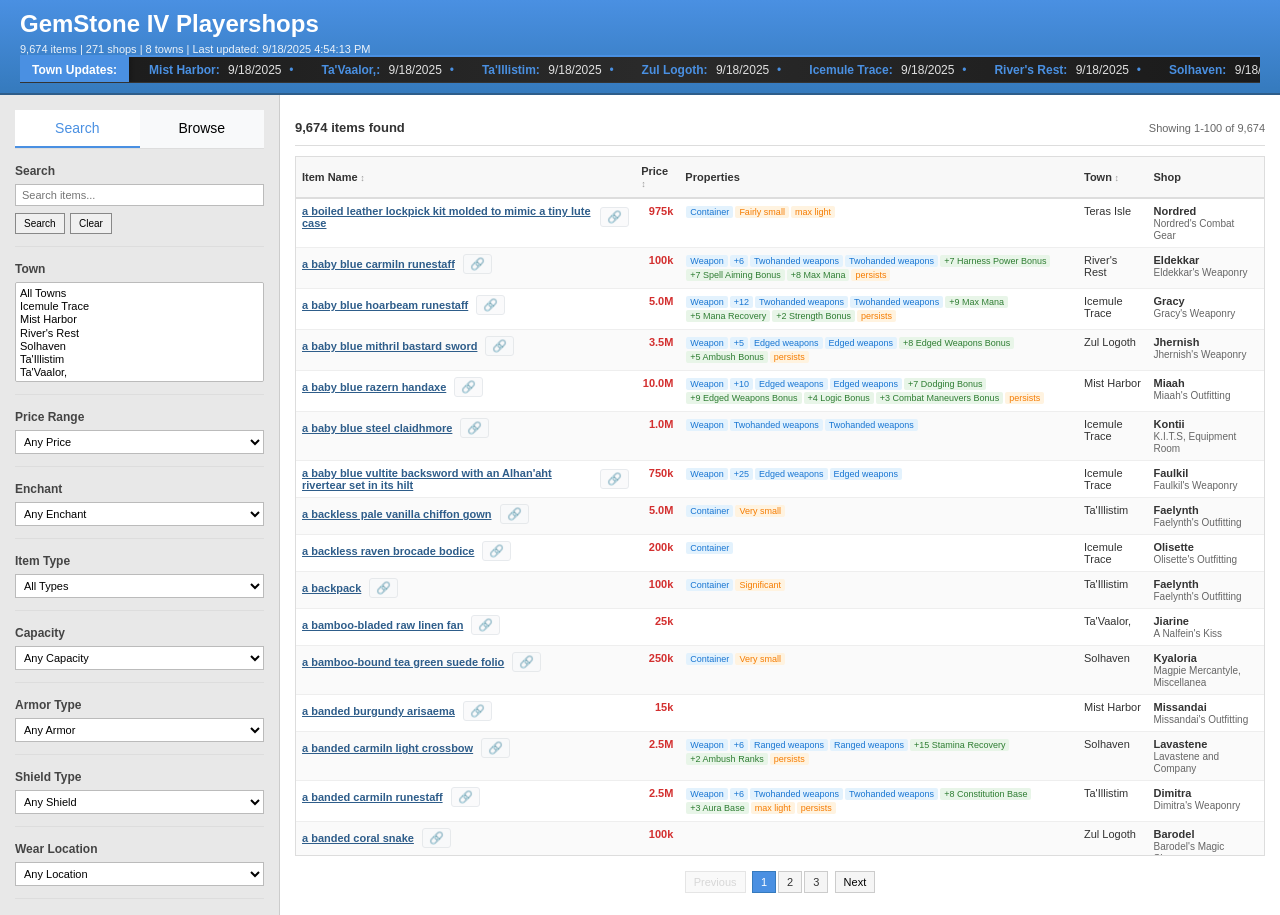
==== index.html @ 1e7438d0 "Improve gemstone filter labels and clean up special properties - Update "Number of Properties" to "G" ====
<!DOCTYPE html>
<html lang="en">
<head>
    <meta charset="UTF-8">
    <meta name="viewport" content="width=device-width, initial-scale=1.0">
    <title>GemStone IV Playershops</title>
    <link rel="stylesheet" href="style.css">
</head>
<body>
    <div id="wrapper">
        <!-- Header -->
        <header>
            <h1>GemStone IV Playershops</h1>
            <div class="stats" id="stats">
                <span id="item-count">Loading...</span> items |
                <span id="shop-count">0</span> shops |
                <span id="town-count">0</span> towns |
                Last updated: <span id="last-updated">Never</span>
            </div>
        </header>

        <!-- Main Container -->
        <div id="main-container">
            <!-- Left Sidebar - Filters -->
            <aside id="sidebar">
                <!-- Mode Tabs -->
                <div class="mode-tabs">
                    <button id="search-tab" class="mode-tab active">Search</button>
                    <button id="browse-tab" class="mode-tab">Browse</button>
                </div>

                <!-- Search Mode -->
                <div id="search-mode" class="mode-content">
                    <div class="filter-section">
                        <h3>Search</h3>
                        <input type="text" id="search-input" placeholder="Search items..." />
                        <button id="search-btn">Search</button>
                        <button id="clear-btn">Clear</button>
                    </div>

                <div class="filter-section">
                    <h3>Town</h3>
                    <select id="town-filter" multiple size="10">
                        <option value="">All Towns</option>
                    </select>
                </div>

                <div class="filter-section">
                    <h3>Price Range</h3>
                    <select id="price-filter">
                        <option value="">Any Price</option>
                        <option value="0-1000">Under 1k</option>
                        <option value="1000-10000">1k - 10k</option>
                        <option value="10000-100000">10k - 100k</option>
                        <option value="100000-500000">100k - 500k</option>
                        <option value="500000-1000000">500k - 1M</option>
                        <option value="1000000-5000000">1M - 5M</option>
                        <option value="5000000-10000000">5M - 10M</option>
                        <option value="10000000-50000000">10M - 50M</option>
                        <option value="50000000-999999999">Over 50M</option>
                    </select>
                </div>

                <div class="filter-section">
                    <h3>Enchant</h3>
                    <select id="enchant-filter">
                        <option value="">Any Enchant</option>
                        <option value="15">+15 or higher</option>
                        <option value="20">+20 or higher</option>
                        <option value="25">+25 or higher</option>
                        <option value="30">+30 or higher</option>
                        <option value="35">+35 or higher</option>
                        <option value="40">+40 or higher</option>
                        <option value="45">+45 or higher</option>
                        <option value="50">+50 or higher</option>
                    </select>
                </div>

                <div class="filter-section">
                    <h3>Item Type</h3>
                    <select id="item-type-filter">
                        <option value="">All Types</option>
                        <option value="weapon">Weapons</option>
                        <option value="armor">Armor</option>
                        <option value="shield">Shields</option>
                        <option value="container">Containers</option>
                        <option value="jewelry">Jewelry</option>
                        <option value="gemstone">Gemstones</option>
                        <option value="miscellaneous">Miscellaneous</option>
                    </select>
                </div>

                <div class="filter-section">
                    <h3>Capacity</h3>
                    <select id="capacity-filter">
                        <option value="">Any Capacity</option>
                        <option value="very small">Very Small</option>
                        <option value="small">Small</option>
                        <option value="fairly small">Fairly Small</option>
                        <option value="slightly small">Slightly Small</option>
                        <option value="somewhat small">Somewhat Small</option>
                        <option value="medium">Medium</option>
                        <option value="slightly large">Slightly Large</option>
                        <option value="fairly large">Fairly Large</option>
                        <option value="large">Large</option>
                        <option value="significant">Significant</option>
                        <option value="particularly large">Particularly Large</option>
                        <option value="very large">Very Large</option>
                        <option value="huge">Huge</option>
                        <option value="gigantic">Gigantic</option>
                    </select>
                </div>

                <div class="filter-section">
                    <h3>Armor Type</h3>
                    <select id="armor-type-filter">
                        <option value="">Any Armor</option>
                        <option value="cloth">Cloth</option>
                        <option value="leather">Leather</option>
                        <option value="scale">Scale</option>
                        <option value="chain">Chain</option>
                        <option value="plate">Plate</option>
                    </select>
                </div>

                <div class="filter-section">
                    <h3>Shield Type</h3>
                    <select id="shield-type-filter">
                        <option value="">Any Shield</option>
                        <option value="small">Small Shield</option>
                        <option value="medium">Medium Shield</option>
                        <option value="large">Large Shield</option>
                        <option value="tower">Tower Shield</option>
                    </select>
                </div>

                <div class="filter-section">
                    <h3>Wear Location</h3>
                    <select id="wear-location-filter">
                        <option value="">Any Location</option>
                        <option value="general">General (Pin-worn)</option>
                        <option value="back">Back</option>
                        <option value="waist">Waist (Belt)</option>
                        <option value="head">Head</option>
                        <option value="shoulder">Shoulder (Shield)</option>
                        <option value="shoulders">Shoulders (Cloak)</option>
                        <option value="legs">Legs</option>
                        <option value="torso">Torso (Armor)</option>
                        <option value="wrist">Wrist</option>
                        <option value="finger">Finger</option>
                        <option value="feet">Feet</option>
                        <option value="neck">Neck</option>
                        <option value="belt">Belt (Pouch)</option>
                        <option value="arms">Arms</option>
                        <option value="earlobe">Earlobe</option>
                        <option value="earlobes">Earlobes</option>
                        <option value="ankle">Ankle</option>
                        <option value="front">Front (Apron)</option>
                        <option value="hands">Hands</option>
                        <option value="hair">Hair</option>
                        <option value="undershirt">Undershirt</option>
                        <option value="leggings">Leggings</option>
                    </select>
                </div>

                <div class="filter-section">
                    <h3>Skill Required</h3>
                    <select id="skill-filter">
                        <option value="">Any Skill</option>
                        <option value="edged weapons">Edged Weapons</option>
                        <option value="blunt weapons">Blunt Weapons</option>
                        <option value="two handed weapons">Two Handed Weapons</option>
                        <option value="twohanded weapons">Twohanded Weapons</option>
                        <option value="polearms">Polearms</option>
                        <option value="ranged weapons">Ranged Weapons</option>
                        <option value="thrown weapons">Thrown Weapons</option>
                        <option value="brawling">Brawling</option>
                        <option value="shield use">Shield Use</option>
                        <option value="armor use">Armor Use</option>
                    </select>
                </div>

                <div class="filter-section">
                    <h3>Special Properties</h3>
                    <label><input type="checkbox" id="enhancive-filter"> Enhancive</label><br>
                    <label><input type="checkbox" id="persists-filter"> Persists</label><br>
                    <label><input type="checkbox" id="crumbly-filter"> Crumbly</label><br>
                    <label><input type="checkbox" id="flares-filter"> Has Flares</label>
                </div>

                <div class="filter-section">
                    <h3>Gemstone Rarity</h3>
                    <select id="gemstone-rarity-filter">
                        <option value="">Any Rarity</option>
                        <option value="common">Common</option>
                        <option value="rare">Rare</option>
                        <option value="regional">Regional</option>
                        <option value="legendary">Legendary</option>
                    </select>
                </div>

                <div class="filter-section">
                    <h3>Gemstone Property Count</h3>
                    <select id="gemstone-properties-filter">
                        <option value="">Any Amount</option>
                        <option value="1">1 Property</option>
                        <option value="2">2 Properties</option>
                        <option value="3">3 Properties</option>
                    </select>
                </div>

                <div class="filter-section">
                    <h3>Sort By</h3>
                    <select id="sort-filter">
                        <option value="name">Name</option>
                        <option value="price-asc">Price (Low to High)</option>
                        <option value="price-desc">Price (High to Low)</option>
                        <option value="enchant-desc">Enchant (High to Low)</option>
                        <option value="town">Town</option>
                        <option value="type">Item Type</option>
                        <option value="capacity">Capacity</option>
                    </select>
                </div>

                <div class="filter-section">
                    <button id="apply-filters">Apply Filters</button>
                    <button id="reset-filters">Reset All</button>
                </div>
                </div>

                <!-- Browse Mode -->
                <div id="browse-mode" class="mode-content" style="display: none;">
                    <div class="filter-section">
                        <h3>Select Town</h3>
                        <select id="browse-town-select" size="10">
                            <option value="">Loading towns...</option>
                        </select>
                    </div>

                    <div class="filter-section" id="shop-list-section" style="display: none;">
                        <h3>Shops in <span id="selected-town-name"></span></h3>
                        <div id="shop-list">
                            <!-- Shops will be populated here -->
                        </div>
                    </div>

                    <div class="filter-section" id="room-list-section" style="display: none;">
                        <h3>Rooms in <span id="selected-shop-name"></span></h3>
                        <div id="room-list">
                            <!-- Rooms will be populated here -->
                        </div>
                        <button id="back-to-shops" class="nav-button">← Back to Shops</button>
                    </div>
                </div>
            </aside>

            <!-- Main Content Area -->
            <main id="content">
                <div id="results-header">
                    <span id="results-count">0 items found</span>
                    <span id="page-info"></span>
                </div>

                <!-- Results Table -->
                <div id="results-container">
                    <table id="results-table">
                        <thead>
                            <tr>
                                <th class="sortable" data-sort="name">Item Name</th>
                                <th class="sortable" data-sort="price">Price</th>
                                <th>Properties</th>
                                <th class="sortable" data-sort="town">Town</th>
                                <th>Shop</th>
                            </tr>
                        </thead>
                        <tbody id="results-body">
                            <!-- Results will be inserted here -->
                        </tbody>
                    </table>
                </div>

                <!-- Pagination -->
                <div id="pagination">
                    <button id="prev-page" disabled>Previous</button>
                    <span id="page-numbers"></span>
                    <button id="next-page">Next</button>
                </div>
            </main>
        </div>

        <!-- Item Detail Modal -->
        <div id="item-modal" class="modal">
            <div class="modal-content">
                <span class="close">&times;</span>
                <h2 id="modal-item-name">Item Name</h2>
                <div id="modal-content-body">
                    <!-- Item details will be inserted here -->
                </div>
            </div>
        </div>

        <!-- Loading Overlay -->
        <div id="loading-overlay">
            <div class="spinner"></div>
            <p>Loading shop data...</p>
        </div>
    </div>

    <script src="data-loader.js"></script>
    <script src="search.js"></script>
    <script src="browse.js"></script>
</body>
</html>
---- style.css ----
/* Reset and Base Styles */
* {
    margin: 0;
    padding: 0;
    box-sizing: border-box;
}

body {
    font-family: Arial, sans-serif;
    font-size: 12px;
    background: #f5f5f5;
    color: #333;
}

#wrapper {
    width: 100%;
    min-height: 100vh;
}

/* Header */
header {
    background: linear-gradient(to bottom, #4a90e2, #357abd);
    color: white;
    padding: 10px 20px;
    border-bottom: 2px solid #2e5d8a;
}

header h1 {
    font-size: 24px;
    margin-bottom: 5px;
}

.stats {
    font-size: 11px;
    opacity: 0.9;
}

/* Main Container */
#main-container {
    display: flex;
    min-height: calc(100vh - 80px);
}

/* Sidebar */
#sidebar {
    width: 280px;
    background: #e8e8e8;
    border-right: 1px solid #ccc;
    padding: 15px;
    overflow-y: auto;
    max-height: calc(100vh - 80px);
}

.filter-section {
    margin-bottom: 15px;
    border-bottom: 1px solid #ddd;
    padding-bottom: 12px;
}

.filter-section:last-child {
    border-bottom: none;
}

.filter-section h3 {
    font-size: 12px;
    font-weight: bold;
    margin-bottom: 6px;
    color: #444;
}

.filter-section input[type="text"] {
    width: 100%;
    padding: 4px 6px;
    border: 1px solid #bbb;
    font-size: 11px;
    margin-bottom: 5px;
}

.filter-section select {
    width: 100%;
    padding: 4px;
    border: 1px solid #bbb;
    font-size: 11px;
    background: white;
}

.filter-section select[multiple] {
    height: 100px;
}

.filter-section button {
    padding: 4px 8px;
    margin: 2px 2px 0 0;
    border: 1px solid #888;
    background: #f0f0f0;
    font-size: 10px;
    cursor: pointer;
}

.filter-section button:hover {
    background: #e0e0e0;
}

.filter-section label {
    display: block;
    margin: 4px 0;
    font-size: 11px;
    cursor: pointer;
}

.filter-section input[type="checkbox"] {
    margin-right: 5px;
}

#apply-filters, #reset-filters {
    width: 48%;
    padding: 6px;
    font-size: 11px;
    font-weight: bold;
}

#apply-filters {
    background: #4a90e2;
    color: white;
    border: 1px solid #357abd;
}

#apply-filters:hover {
    background: #357abd;
}

/* Main Content */
#content {
    flex: 1;
    padding: 15px;
    background: white;
}

#results-header {
    display: flex;
    justify-content: space-between;
    align-items: center;
    padding: 10px 0;
    border-bottom: 1px solid #ddd;
    margin-bottom: 10px;
}

#results-count {
    font-weight: bold;
    font-size: 13px;
}

#page-info {
    font-size: 11px;
    color: #666;
}

/* Results Table */
#results-container {
    max-height: calc(100vh - 200px);
    overflow-y: auto;
    border: 1px solid #ddd;
}

#results-table {
    width: 100%;
    border-collapse: collapse;
    font-size: 11px;
}

#results-table th {
    background: #f8f8f8;
    padding: 8px 6px;
    text-align: left;
    border-bottom: 2px solid #ddd;
    font-weight: bold;
    font-size: 11px;
    position: sticky;
    top: 0;
    z-index: 10;
}

#results-table th.sortable {
    cursor: pointer;
    user-select: none;
}

#results-table th.sortable:hover {
    background: #e8e8e8;
}

#results-table th.sortable::after {
    content: ' ↕';
    color: #999;
    font-size: 9px;
}

#results-table th.sorted-asc::after {
    content: ' ↑';
    color: #333;
}

#results-table th.sorted-desc::after {
    content: ' ↓';
    color: #333;
}

#results-table td {
    padding: 6px;
    border-bottom: 1px solid #eee;
    vertical-align: top;
}

#results-table tr:hover {
    background: #f9f9f9;
}

#results-table tr:nth-child(even) {
    background: #fafafa;
}

.item-name {
    font-weight: bold;
    color: #2e5d8a;
    cursor: pointer;
    text-decoration: underline;
}

.item-name:hover {
    color: #4a90e2;
}

.price {
    font-weight: bold;
    color: #d32f2f;
    text-align: right;
}

.properties {
    font-size: 10px;
}

.property-tag {
    display: inline-block;
    background: #e3f2fd;
    color: #1976d2;
    padding: 1px 4px;
    margin: 1px;
    border-radius: 2px;
    font-size: 9px;
}

.property-tag.enhancive {
    background: #e8f5e8;
    color: #2e7d32;
}

.property-tag.special {
    background: #fff3e0;
    color: #f57c00;
}

.shop-location {
    font-size: 10px;
    color: #666;
}

/* Pagination */
#pagination {
    margin-top: 15px;
    text-align: center;
}

#pagination button {
    padding: 4px 8px;
    margin: 0 2px;
    border: 1px solid #ccc;
    background: #f5f5f5;
    cursor: pointer;
    font-size: 11px;
}

#pagination button:hover:not(:disabled) {
    background: #e5e5e5;
}

#pagination button:disabled {
    opacity: 0.5;
    cursor: not-allowed;
}

#pagination .page-number {
    padding: 4px 8px;
    margin: 0 1px;
    border: 1px solid #ccc;
    background: #f5f5f5;
    cursor: pointer;
    font-size: 11px;
    display: inline-block;
}

#pagination .page-number.current {
    background: #4a90e2;
    color: white;
    border-color: #357abd;
}

/* Modal */
.modal {
    display: none;
    position: fixed;
    z-index: 1000;
    left: 0;
    top: 0;
    width: 100%;
    height: 100%;
    background: rgba(0, 0, 0, 0.5);
}

.modal-content {
    background: white;
    margin: 5% auto;
    padding: 20px;
    border: 1px solid #888;
    width: 80%;
    max-width: 800px;
    max-height: 80vh;
    overflow-y: auto;
    border-radius: 5px;
}

.close {
    color: #aaa;
    float: right;
    font-size: 28px;
    font-weight: bold;
    cursor: pointer;
}

.close:hover {
    color: black;
}

#modal-item-name {
    color: #2e5d8a;
    margin-bottom: 15px;
    padding-bottom: 10px;
    border-bottom: 1px solid #ddd;
}

.modal-section {
    margin-bottom: 15px;
}

.modal-section h4 {
    font-size: 13px;
    font-weight: bold;
    margin-bottom: 5px;
    color: #444;
}

.modal-section p {
    font-size: 11px;
    line-height: 1.4;
    margin-bottom: 5px;
}

.enhancive-list {
    background: #f0f8f0;
    padding: 8px;
    border-radius: 3px;
    margin: 5px 0;
}

/* Gemstone Property Styles */
.gemstone-properties {
    background: #f8f0ff;
    padding: 10px;
    border-radius: 5px;
    margin: 5px 0;
}

.gemstone-property {
    background: white;
    border: 1px solid #e0d0f0;
    border-radius: 4px;
    padding: 8px;
    margin-bottom: 8px;
}

.gemstone-property:last-child {
    margin-bottom: 0;
}

.property-header {
    display: flex;
    align-items: center;
    gap: 8px;
    margin-bottom: 4px;
    flex-wrap: wrap;
}

.rarity-badge {
    font-size: 9px;
    padding: 2px 6px;
    border-radius: 10px;
    font-weight: bold;
    text-transform: uppercase;
    color: white;
}

.rarity-common { background: #888; }
.rarity-rare { background: #3498db; }
.rarity-regional { background: #f39c12; }
.rarity-legendary { background: #e74c3c; }

.activated-badge {
    font-size: 9px;
    padding: 2px 6px;
    border-radius: 10px;
    background: #27ae60;
    color: white;
    font-weight: bold;
}

.property-mnemonic {
    font-size: 10px;
    color: #666;
    font-style: italic;
    margin-bottom: 4px;
}

.property-description {
    font-size: 11px;
    line-height: 1.3;
    color: #333;
}

.raw-data {
    background: #f8f8f8;
    border: 1px solid #ddd;
    padding: 8px;
    font-family: monospace;
    font-size: 10px;
    white-space: pre-wrap;
    max-height: 200px;
    overflow-y: auto;
}

/* Loading Overlay */
#loading-overlay {
    position: fixed;
    top: 0;
    left: 0;
    width: 100%;
    height: 100%;
    background: rgba(255, 255, 255, 0.9);
    display: flex;
    flex-direction: column;
    justify-content: center;
    align-items: center;
    z-index: 2000;
}

.spinner {
    border: 4px solid #f3f3f3;
    border-top: 4px solid #4a90e2;
    border-radius: 50%;
    width: 40px;
    height: 40px;
    animation: spin 1s linear infinite;
    margin-bottom: 10px;
}

@keyframes spin {
    0% { transform: rotate(0deg); }
    100% { transform: rotate(360deg); }
}

/* Responsive Design */
@media (max-width: 768px) {
    #main-container {
        flex-direction: column;
    }

    #sidebar {
        width: 100%;
        border-right: none;
        border-bottom: 1px solid #ccc;
    }

    .filter-section {
        margin-bottom: 10px;
        padding-bottom: 10px;
    }

    #results-table {
        font-size: 10px;
    }

    #results-table th,
    #results-table td {
        padding: 4px;
    }
}

/* Search highlighting */
.highlight {
    background: #ffeb3b;
    padding: 0 2px;
    border-radius: 2px;
}

/* No results message */
.no-results {
    text-align: center;
    padding: 50px;
    color: #666;
    font-style: italic;
}

/* Error messages */
.error-message {
    background: #ffebee;
    color: #c62828;
    padding: 10px;
    border: 1px solid #ffcdd2;
    border-radius: 3px;
    margin: 10px 0;
}

/* Browse Mode Styles */
.mode-tabs {
    display: flex;
    margin-bottom: 15px;
    border-bottom: 1px solid #ddd;
}

.mode-tab {
    flex: 1;
    padding: 10px;
    background: #f8f9fa;
    border: none;
    border-bottom: 2px solid transparent;
    cursor: pointer;
    font-size: 14px;
    font-weight: 500;
    transition: all 0.3s ease;
}

.mode-tab:hover {
    background: #e9ecef;
}

.mode-tab.active {
    background: white;
    border-bottom-color: #4a90e2;
    color: #4a90e2;
}

.mode-content {
    animation: fadeIn 0.3s ease;
}

@keyframes fadeIn {
    from { opacity: 0; }
    to { opacity: 1; }
}

/* Browse Navigation */
#browse-town-select {
    width: 100%;
    font-size: 12px;
}

.shop-item, .room-item {
    padding: 10px;
    margin: 5px 0;
    background: white;
    border: 1px solid #ddd;
    border-radius: 4px;
    cursor: pointer;
    transition: all 0.2s ease;
}

.shop-item:hover, .room-item:hover {
    background: #f0f8ff;
    border-color: #4a90e2;
    transform: translateX(2px);
}

.shop-name, .room-name {
    font-weight: 600;
    color: #2e5d8a;
    margin-bottom: 4px;
}

.shop-stats, .room-stats {
    font-size: 11px;
    color: #666;
}

.nav-button {
    background: #6c757d;
    color: white;
    border: none;
    padding: 8px 15px;
    border-radius: 4px;
    cursor: pointer;
    font-size: 12px;
    margin-top: 10px;
}

.nav-button:hover {
    background: #5a6268;
}

/* Browse Results */
.room-header {
    background: #f8f9fa;
    font-weight: bold;
}

.room-header td {
    padding: 8px 12px !important;
    border-bottom: 2px solid #dee2e6 !important;
    color: #495057;
}

.item-row {
    border-left: 3px solid transparent;
}

.item-row:hover {
    border-left-color: #4a90e2;
    background: #f8f9fb;
}

/* Town Updates Ticker */
.town-timestamps-ticker {
    background: linear-gradient(to right, #1a1a1a, #2a2a2a, #1a1a1a);
    border-top: 2px solid #4a90e2;
    border-bottom: 1px solid #333;
    margin: 0;
    padding: 0;
    font-size: 12px;
    height: 28px;
    overflow: hidden;
    position: relative;
}

.ticker-wrapper {
    display: flex;
    align-items: center;
    height: 100%;
}

.ticker-label {
    background: #4a90e2;
    color: white;
    padding: 0 12px;
    font-weight: bold;
    height: 100%;
    display: flex;
    align-items: center;
    white-space: nowrap;
    z-index: 2;
    position: relative;
    box-shadow: 2px 0 4px rgba(0,0,0,0.2);
}

.ticker-scroll-wrapper {
    flex: 1;
    overflow: hidden;
    position: relative;
    height: 100%;
}

.ticker-content {
    display: flex;
    align-items: center;
    height: 100%;
    color: #e0e0e0;
    white-space: nowrap;
    animation: scroll-ticker 20s linear infinite;
    /* Start with content visible instead of waiting */
    transform: translateX(0%);
}

.ticker-item {
    padding: 0 20px;
    position: relative;
}

.ticker-item:after {
    content: "•";
    position: absolute;
    right: 8px;
    color: #4a90e2;
}

.ticker-item:last-child:after {
    display: none;
}

.ticker-item strong {
    color: #4a90e2;
    margin-right: 5px;
}

.ticker-spacer {
    padding: 0 40px;
}

.ticker-spacer:after {
    content: "★";
    color: #666;
    right: 15px;
}

@keyframes scroll-ticker {
    0% {
        transform: translateX(0%);
    }
    100% {
        transform: translateX(-50%);
    }
}

/* Pause on hover */
.ticker-scroll-wrapper:hover .ticker-content {
    animation-play-state: paused;
}

/* URL linking styles */
.item-name-container {
    display: flex;
    align-items: center;
    gap: 8px;
}

.url-button {
    background: #f8f9fa;
    border: 1px solid #dee2e6;
    border-radius: 3px;
    padding: 2px 6px;
    font-size: 12px;
    cursor: pointer;
    opacity: 0.7;
    transition: all 0.2s ease;
}

.url-button:hover {
    background: #e9ecef;
    opacity: 1;
    transform: scale(1.1);
}

.url-button:active {
    background: #4a90e2;
    color: white;
}

/* Toast notification */
.toast {
    position: fixed;
    top: 20px;
    right: 20px;
    background: #28a745;
    color: white;
    padding: 12px 20px;
    border-radius: 4px;
    box-shadow: 0 2px 8px rgba(0,0,0,0.15);
    z-index: 1000;
    font-size: 14px;
    display: none;
    animation: slideIn 0.3s ease;
}

@keyframes slideIn {
    from {
        transform: translateX(100%);
        opacity: 0;
    }
    to {
        transform: translateX(0);
        opacity: 1;
    }
}

/* Responsive adjustments for browse mode */
@media (max-width: 768px) {
    .mode-tabs {
        margin-bottom: 10px;
    }

    .mode-tab {
        padding: 8px;
        font-size: 12px;
    }

    .shop-item, .room-item {
        padding: 8px;
    }

    .town-timestamps-ticker {
        height: 24px;
        font-size: 11px;
    }

    .ticker-label {
        padding: 0 8px;
        font-size: 11px;
    }

    .ticker-content {
        animation-duration: 15s;
    }

}
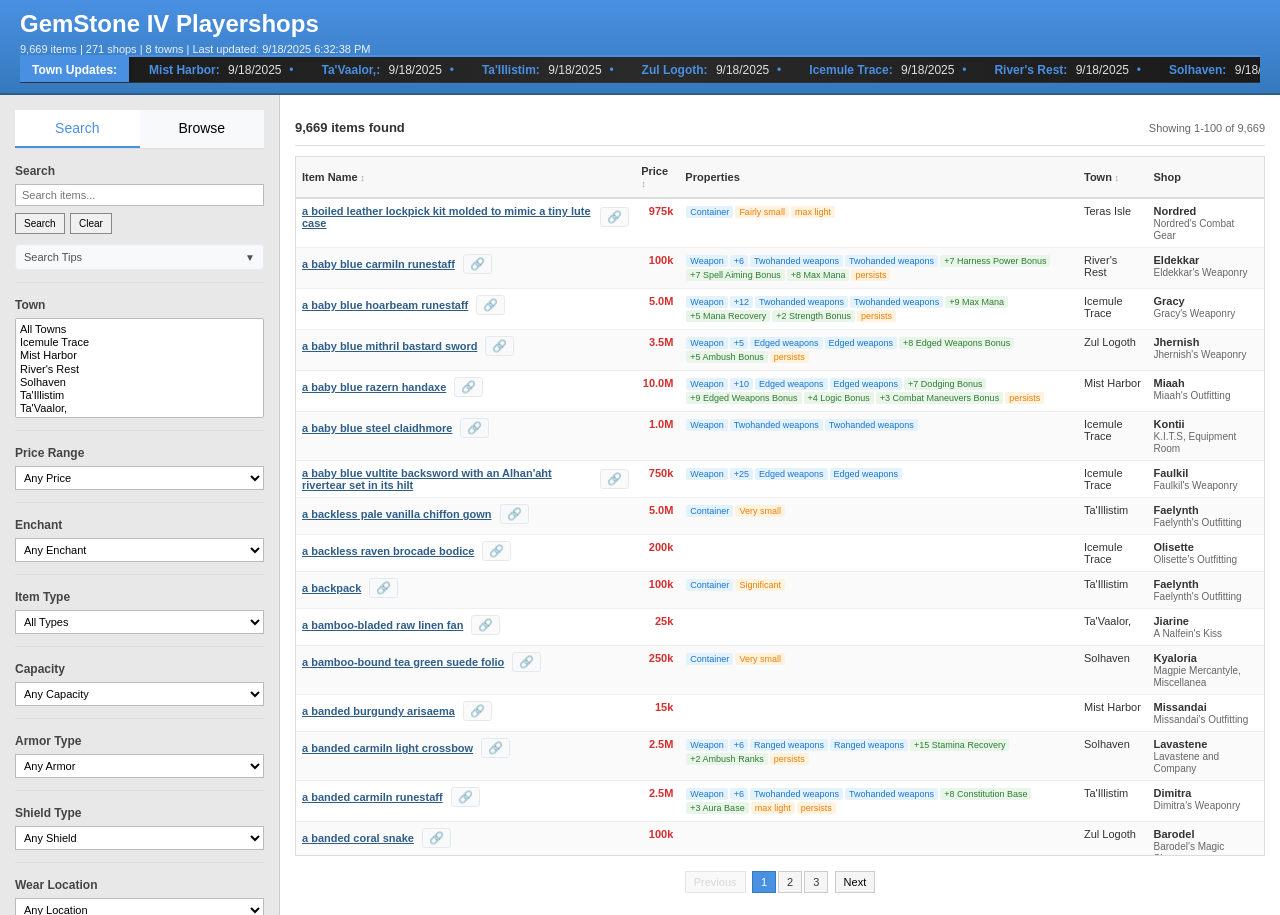
==== commit 0e55a440: "Major enhancement: shop directory, advanced search, and shop signs ## Shop Directory & Browse Improv" ====
--- a/index.html
+++ b/index.html
@@ -36,6 +36,26 @@
                         <input type="text" id="search-input" placeholder="Search items..." />
                         <button id="search-btn">Search</button>
                         <button id="clear-btn">Clear</button>
+
+                        <div class="search-help">
+                            <div class="search-help-toggle" id="search-help-toggle">
+                                <span>Search Tips</span> <span class="toggle-icon">▼</span>
+                            </div>
+                            <div class="search-help-content" id="search-help-content" style="display: none;">
+                                <div class="search-tip">
+                                    <strong>"exact phrase"</strong> - Search for exact phrases using quotes
+                                </div>
+                                <div class="search-tip">
+                                    <strong>partial*</strong> - Use asterisk (*) for wildcard matching
+                                </div>
+                                <div class="search-tip">
+                                    <strong>multiple terms</strong> - All terms must match (AND search)
+                                </div>
+                                <div class="search-tip">
+                                    Search includes: item names, shop signs, materials, enchants, properties
+                                </div>
+                            </div>
+                        </div>
                     </div>
 
                 <div class="filter-section">
--- a/style.css
+++ b/style.css
@@ -598,6 +598,124 @@
 .shop-stats, .room-stats {
     font-size: 11px;
     color: #666;
+}
+
+.shop-sign {
+    font-size: 10px;
+    color: #555;
+    font-style: italic;
+    margin-top: 6px;
+    padding: 4px 8px;
+    background: #f8f9fa;
+    border-left: 3px solid #e9ecef;
+    border-radius: 0 3px 3px 0;
+    line-height: 1.3;
+}
+
+/* Shop Detail View */
+.shop-detail-header {
+    margin-bottom: 10px;
+}
+
+.shop-detail-name {
+    font-size: 14px;
+    font-weight: bold;
+    color: #2e5d8a;
+    margin-bottom: 4px;
+}
+
+.shop-detail-location {
+    font-size: 10px;
+    color: #666;
+    margin-bottom: 4px;
+}
+
+.shop-detail-sign {
+    font-size: 11px;
+    color: #555;
+    font-style: italic;
+    padding: 6px 10px;
+    background: #f0f8ff;
+    border-left: 4px solid #4a90e2;
+    border-radius: 0 4px 4px 0;
+    line-height: 1.4;
+}
+
+.shop-summary {
+    background: #f8f9fa;
+    border: 1px solid #e9ecef;
+    border-radius: 4px;
+    padding: 8px;
+    margin-bottom: 10px;
+}
+
+.shop-summary-stats {
+    display: flex;
+    flex-wrap: wrap;
+    gap: 12px;
+}
+
+.stat-item {
+    font-size: 11px;
+    color: #495057;
+    font-weight: 500;
+}
+
+/* Search Help */
+.search-help {
+    margin-top: 10px;
+}
+
+.search-help-toggle {
+    cursor: pointer;
+    padding: 6px 8px;
+    background: #f8f9fa;
+    border: 1px solid #e9ecef;
+    border-radius: 4px;
+    font-size: 11px;
+    color: #495057;
+    display: flex;
+    justify-content: space-between;
+    align-items: center;
+    user-select: none;
+}
+
+.search-help-toggle:hover {
+    background: #e9ecef;
+}
+
+.toggle-icon {
+    font-size: 10px;
+    transition: transform 0.2s ease;
+}
+
+.toggle-icon.expanded {
+    transform: rotate(180deg);
+}
+
+.search-help-content {
+    margin-top: 6px;
+    padding: 8px;
+    background: #ffffff;
+    border: 1px solid #e9ecef;
+    border-radius: 4px;
+    box-shadow: 0 1px 3px rgba(0,0,0,0.1);
+}
+
+.search-tip {
+    font-size: 10px;
+    color: #495057;
+    margin-bottom: 4px;
+    line-height: 1.3;
+}
+
+.search-tip:last-child {
+    margin-bottom: 0;
+}
+
+.search-tip strong {
+    color: #2e5d8a;
+    font-family: monospace;
 }
 
 .nav-button {
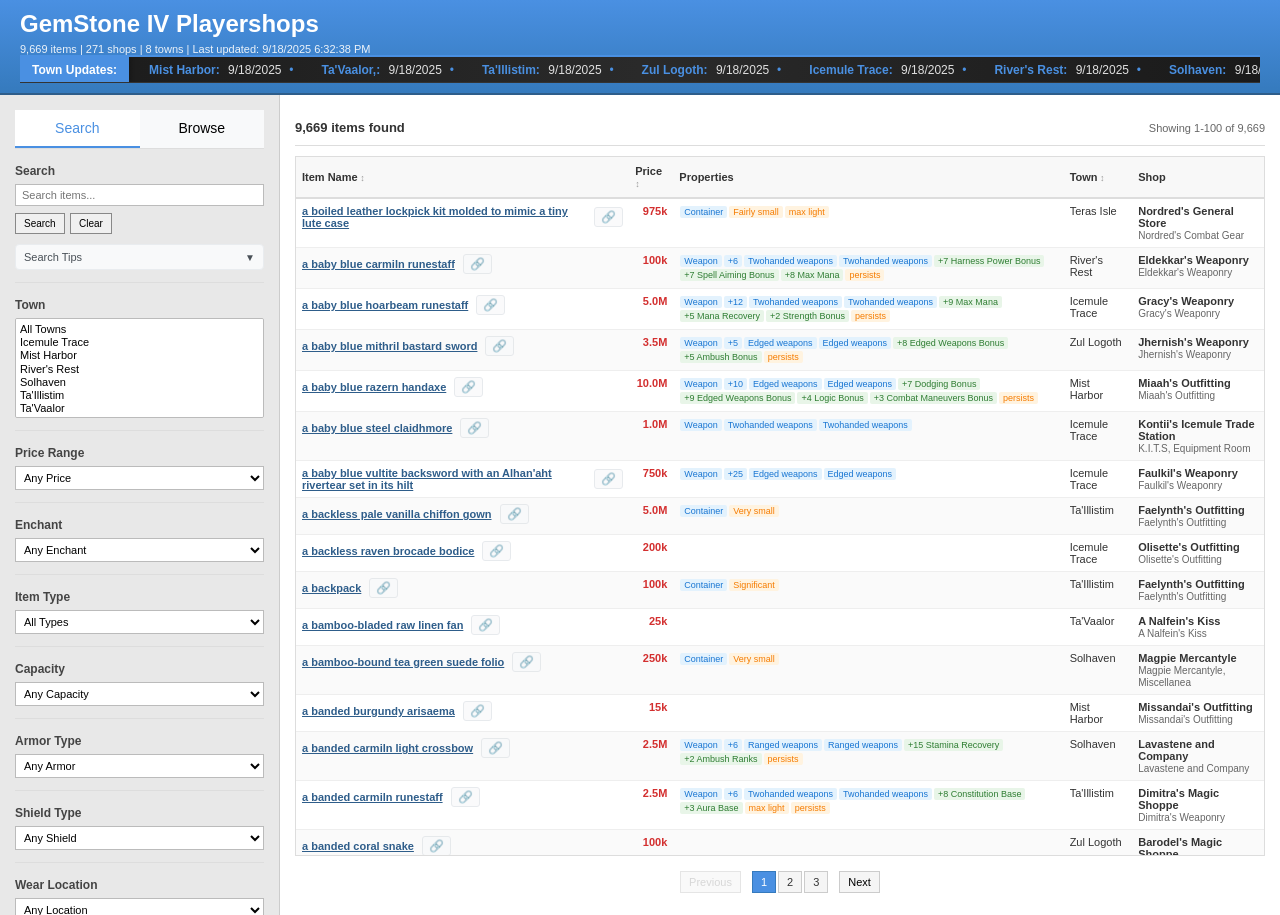
==== commit 318ac1fa: "Fix pin-worn item filtering - Change filter from 'general' to 'pin' to match bodega.lic output - Use" ====
--- a/index.html
+++ b/index.html
@@ -158,7 +158,7 @@
                     <h3>Wear Location</h3>
                     <select id="wear-location-filter">
                         <option value="">Any Location</option>
-                        <option value="general">General (Pin-worn)</option>
+                        <option value="pin">Pin-worn</option>
                         <option value="back">Back</option>
                         <option value="waist">Waist (Belt)</option>
                         <option value="head">Head</option>
--- a/style.css
+++ b/style.css
@@ -260,6 +260,35 @@
     color: #f57c00;
 }
 
+.property-tag.gemstone {
+    background: #f3e5f5;
+    color: #7b1fa2;
+}
+
+.property-tag.rarity {
+    font-weight: bold;
+}
+
+.property-tag.rarity-common {
+    background: #f5f5f5;
+    color: #616161;
+}
+
+.property-tag.rarity-rare {
+    background: #e8f5e8;
+    color: #2e7d32;
+}
+
+.property-tag.rarity-regional {
+    background: #ede7f6;
+    color: #512da8;
+}
+
+.property-tag.rarity-legendary {
+    background: #fff8e1;
+    color: #f57f17;
+}
+
 .shop-location {
     font-size: 10px;
     color: #666;
@@ -269,6 +298,10 @@
 #pagination {
     margin-top: 15px;
     text-align: center;
+    display: flex;
+    justify-content: center;
+    align-items: center;
+    gap: 8px;
 }
 
 #pagination button {
@@ -935,4 +968,197 @@
         animation-duration: 15s;
     }
 
+}
+
+/* Shop Directory Styles */
+.shop-directory-row {
+    border: none !important;
+}
+
+.shop-directory-card {
+    padding: 0 !important;
+    border: none !important;
+}
+
+.shop-card {
+    background: #ffffff;
+    border: 1px solid #e1e5e9;
+    border-radius: 8px;
+    margin: 8px 0;
+    padding: 20px;
+    transition: all 0.3s ease;
+    cursor: pointer;
+    box-shadow: 0 2px 4px rgba(0,0,0,0.1);
+}
+
+.shop-card:hover {
+    border-color: #4a90e2;
+    box-shadow: 0 4px 12px rgba(74, 144, 226, 0.15);
+    transform: translateY(-2px);
+}
+
+.shop-card-header {
+    display: flex;
+    justify-content: space-between;
+    align-items: flex-start;
+    margin-bottom: 12px;
+}
+
+.shop-card-name {
+    font-size: 18px;
+    font-weight: 600;
+    color: #2e5d8a;
+    line-height: 1.2;
+    flex: 1;
+    margin-right: 12px;
+}
+
+.shop-card-stats {
+    display: flex;
+    gap: 8px;
+    flex-wrap: wrap;
+    align-items: center;
+}
+
+.stat-badge {
+    background: #f8f9fa;
+    color: #495057;
+    padding: 4px 8px;
+    border-radius: 12px;
+    font-size: 12px;
+    font-weight: 500;
+    border: 1px solid #e9ecef;
+}
+
+.stat-badge.location {
+    background: #e3f2fd;
+    color: #1976d2;
+    border-color: #bbdefb;
+}
+
+.shop-card-owner {
+    background: #f8f9fa;
+    border: 1px solid #e9ecef;
+    border-radius: 6px;
+    padding: 10px;
+    margin: 10px 0;
+    display: flex;
+    align-items: center;
+    gap: 8px;
+}
+
+.owner-icon {
+    font-size: 14px;
+    margin-top: 1px;
+    flex-shrink: 0;
+}
+
+.owner-text {
+    font-size: 13px;
+    line-height: 1.3;
+    color: #495057;
+    font-weight: 500;
+    flex: 1;
+}
+
+.shop-card-footer {
+    margin-top: 12px;
+    text-align: right;
+}
+
+.shop-card-action {
+    font-size: 12px;
+    color: #6c757d;
+    font-weight: 500;
+    opacity: 0.7;
+    transition: opacity 0.2s ease;
+}
+
+.shop-card:hover .shop-card-action {
+    opacity: 1;
+    color: #4a90e2;
+}
+
+/* Mobile responsive for shop cards */
+@media (max-width: 768px) {
+    .shop-card {
+        padding: 16px;
+        margin: 6px 0;
+    }
+
+    .shop-card-header {
+        flex-direction: column;
+        align-items: flex-start;
+        gap: 8px;
+    }
+
+    .shop-card-name {
+        font-size: 16px;
+        margin-right: 0;
+    }
+
+    .shop-card-stats {
+        gap: 6px;
+    }
+
+    .stat-badge {
+        font-size: 11px;
+        padding: 3px 6px;
+    }
+
+    .shop-card-sign {
+        padding: 10px;
+        gap: 8px;
+    }
+
+    .sign-text {
+        font-size: 13px;
+    }
+}
+
+/* Room Header and Sign Styles */
+.room-header-content {
+    padding: 8px;
+}
+
+.room-title {
+    font-size: 14px;
+    margin-bottom: 8px;
+}
+
+.room-sign {
+    background: #f0f8ff;
+    border: 1px solid #d1e7fd;
+    border-radius: 4px;
+    padding: 8px;
+    display: flex;
+    align-items: flex-start;
+    gap: 8px;
+    margin-top: 6px;
+}
+
+.room-sign-icon {
+    font-size: 14px;
+    margin-top: 1px;
+    flex-shrink: 0;
+}
+
+.room-sign-text {
+    font-size: 12px;
+    line-height: 1.3;
+    color: #2e5d8a;
+    font-style: italic;
+    flex: 1;
+}
+
+/* Mobile responsive for room signs */
+@media (max-width: 768px) {
+    .room-sign {
+        padding: 6px;
+        gap: 6px;
+    }
+
+    .room-sign-text {
+        font-size: 11px;
+    }
 }
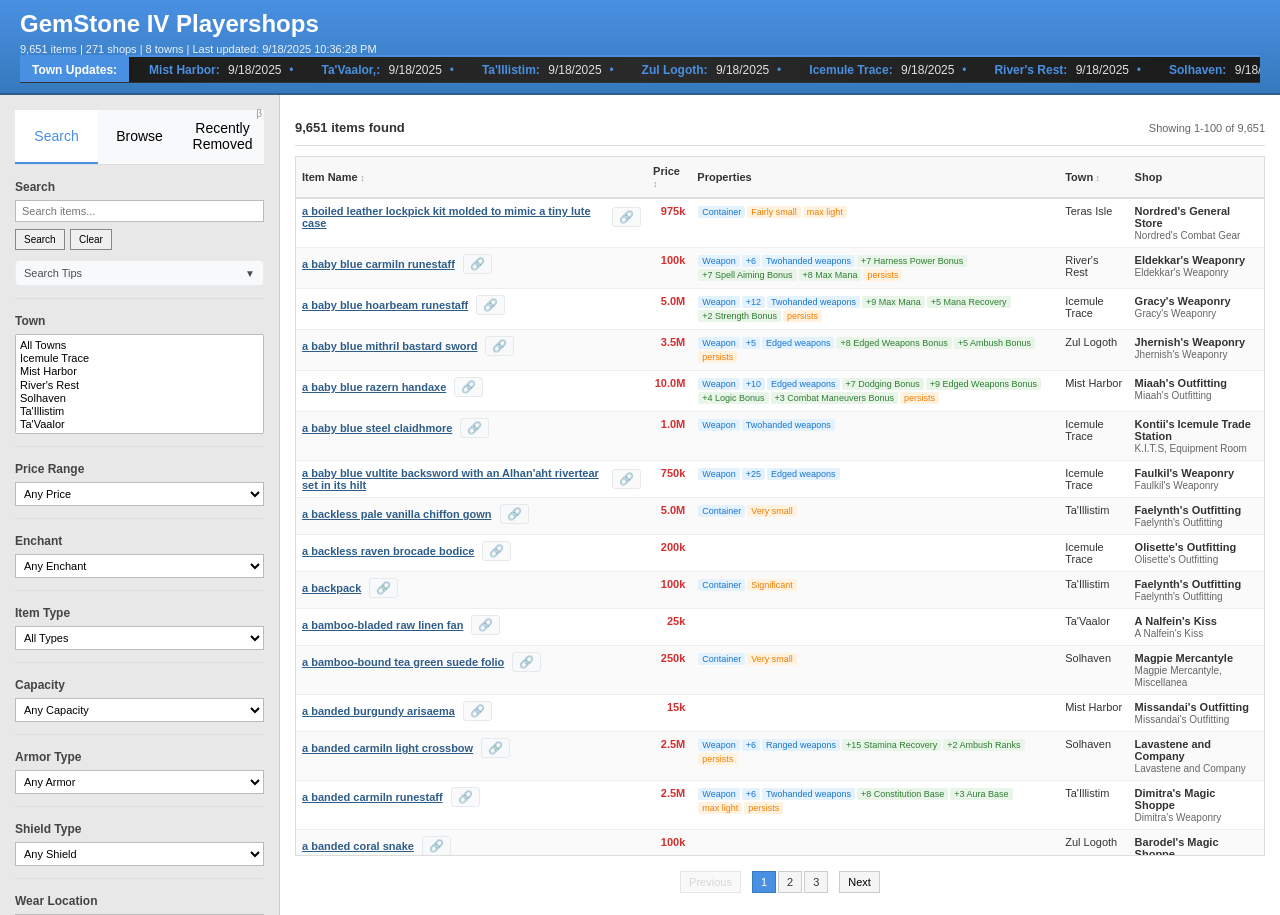
==== commit a91e0b69: "Fix wear location filter and improve Recently Removed items feature - Add comprehensive wear locatio" ====
--- a/index.html
+++ b/index.html
@@ -27,6 +27,7 @@
                 <div class="mode-tabs">
                     <button id="search-tab" class="mode-tab active">Search</button>
                     <button id="browse-tab" class="mode-tab">Browse</button>
+                    <button id="removed-tab" class="mode-tab">Recently Removed</button>
                 </div>
 
                 <!-- Search Mode -->
@@ -158,28 +159,30 @@
                     <h3>Wear Location</h3>
                     <select id="wear-location-filter">
                         <option value="">Any Location</option>
-                        <option value="pin">Pin-worn</option>
+                        <option value="pin">Pin</option>
+                        <option value="head">Head</option>
+                        <option value="hair">Hair</option>
+                        <option value="ear">Ear</option>
+                        <option value="ears">Ears</option>
+                        <option value="neck">Neck</option>
+                        <option value="cloak">Cloak</option>
+                        <option value="shoulders">Shoulders</option>
+                        <option value="chest">Chest</option>
+                        <option value="front">Front</option>
+                        <option value="undershirt">Undershirt</option>
                         <option value="back">Back</option>
-                        <option value="waist">Waist (Belt)</option>
-                        <option value="head">Head</option>
-                        <option value="shoulder">Shoulder (Shield)</option>
-                        <option value="shoulders">Shoulders (Cloak)</option>
+                        <option value="arms">Arms</option>
+                        <option value="wrist">Wrist</option>
+                        <option value="hands">Hands</option>
+                        <option value="finger">Finger</option>
+                        <option value="waist">Waist</option>
+                        <option value="belt">Belt</option>
+                        <option value="pants">Pants</option>
                         <option value="legs">Legs</option>
-                        <option value="torso">Torso (Armor)</option>
-                        <option value="wrist">Wrist</option>
-                        <option value="finger">Finger</option>
+                        <option value="leggings">Leggings</option>
+                        <option value="ankle">Ankle</option>
+                        <option value="socks">Socks</option>
                         <option value="feet">Feet</option>
-                        <option value="neck">Neck</option>
-                        <option value="belt">Belt (Pouch)</option>
-                        <option value="arms">Arms</option>
-                        <option value="earlobe">Earlobe</option>
-                        <option value="earlobes">Earlobes</option>
-                        <option value="ankle">Ankle</option>
-                        <option value="front">Front (Apron)</option>
-                        <option value="hands">Hands</option>
-                        <option value="hair">Hair</option>
-                        <option value="undershirt">Undershirt</option>
-                        <option value="leggings">Leggings</option>
                     </select>
                 </div>
 
@@ -270,6 +273,61 @@
                             <!-- Rooms will be populated here -->
                         </div>
                         <button id="back-to-shops" class="nav-button">← Back to Shops</button>
+                    </div>
+                </div>
+
+                <!-- Recently Removed Mode -->
+                <div id="removed-mode" class="mode-content" style="display: none;">
+                    <div class="filter-section">
+                        <h3>Recently Removed Items</h3>
+                        <p class="mode-description">Items removed from shops in the last 14 days</p>
+
+                        <input type="text" id="removed-search-input" placeholder="Search removed items..." />
+                        <button id="removed-search-btn">Search</button>
+                        <button id="removed-clear-btn">Clear</button>
+                    </div>
+
+                    <div class="filter-section">
+                        <h3>Removal Date</h3>
+                        <select id="removed-date-filter">
+                            <option value="">Any Time</option>
+                            <option value="1">Last 24 hours</option>
+                            <option value="3">Last 3 days</option>
+                            <option value="7">Last 7 days</option>
+                            <option value="14">Last 14 days</option>
+                        </select>
+                    </div>
+
+                    <div class="filter-section">
+                        <h3>Price Range</h3>
+                        <select id="removed-price-filter">
+                            <option value="">Any Price</option>
+                            <option value="0-1000">Under 1k</option>
+                            <option value="1000-10000">1k - 10k</option>
+                            <option value="10000-100000">10k - 100k</option>
+                            <option value="100000-500000">100k - 500k</option>
+                            <option value="500000-1000000">500k - 1M</option>
+                            <option value="1000000-5000000">1M - 5M</option>
+                            <option value="5000000-10000000">5M - 10M</option>
+                            <option value="10000000-50000000">10M - 50M</option>
+                            <option value="50000000-999999999">Over 50M</option>
+                        </select>
+                    </div>
+
+                    <div class="filter-section">
+                        <h3>Sort By</h3>
+                        <select id="removed-sort-filter">
+                            <option value="removed-desc">Recently Removed</option>
+                            <option value="price-desc">Price (High to Low)</option>
+                            <option value="price-asc">Price (Low to High)</option>
+                            <option value="name">Name</option>
+                            <option value="enchant-desc">Enchant (High to Low)</option>
+                        </select>
+                    </div>
+
+                    <div class="filter-section">
+                        <button id="removed-apply-filters">Apply Filters</button>
+                        <button id="removed-reset-filters">Reset All</button>
                     </div>
                 </div>
             </aside>
@@ -329,5 +387,6 @@
     <script src="data-loader.js"></script>
     <script src="search.js"></script>
     <script src="browse.js"></script>
+    <script src="removed.js"></script>
 </body>
 </html>
--- a/style.css
+++ b/style.css
@@ -1161,4 +1161,55 @@
     .room-sign-text {
         font-size: 11px;
     }
+}
+
+/* Recently Removed Items Styles */
+.removed-item {
+    opacity: 0.8;
+    background-color: #fafafa;
+}
+
+.removed-item:hover {
+    opacity: 1;
+    background-color: #f5f5f5;
+}
+
+.removed-info {
+    font-size: 10px;
+    color: #666;
+    font-style: italic;
+    margin-top: 2px;
+}
+
+.mode-description {
+    font-size: 12px;
+    color: #666;
+    font-style: italic;
+    margin: 0 0 10px 0;
+    line-height: 1.3;
+}
+
+/* Removed mode tab styling */
+#removed-tab {
+    position: relative;
+}
+
+#removed-tab::after {
+    content: "β";
+    position: absolute;
+    top: -2px;
+    right: 2px;
+    font-size: 10px;
+    color: #999;
+}
+
+/* Mobile responsive for removed items */
+@media (max-width: 768px) {
+    .removed-info {
+        font-size: 9px;
+    }
+
+    .mode-description {
+        font-size: 11px;
+    }
 }
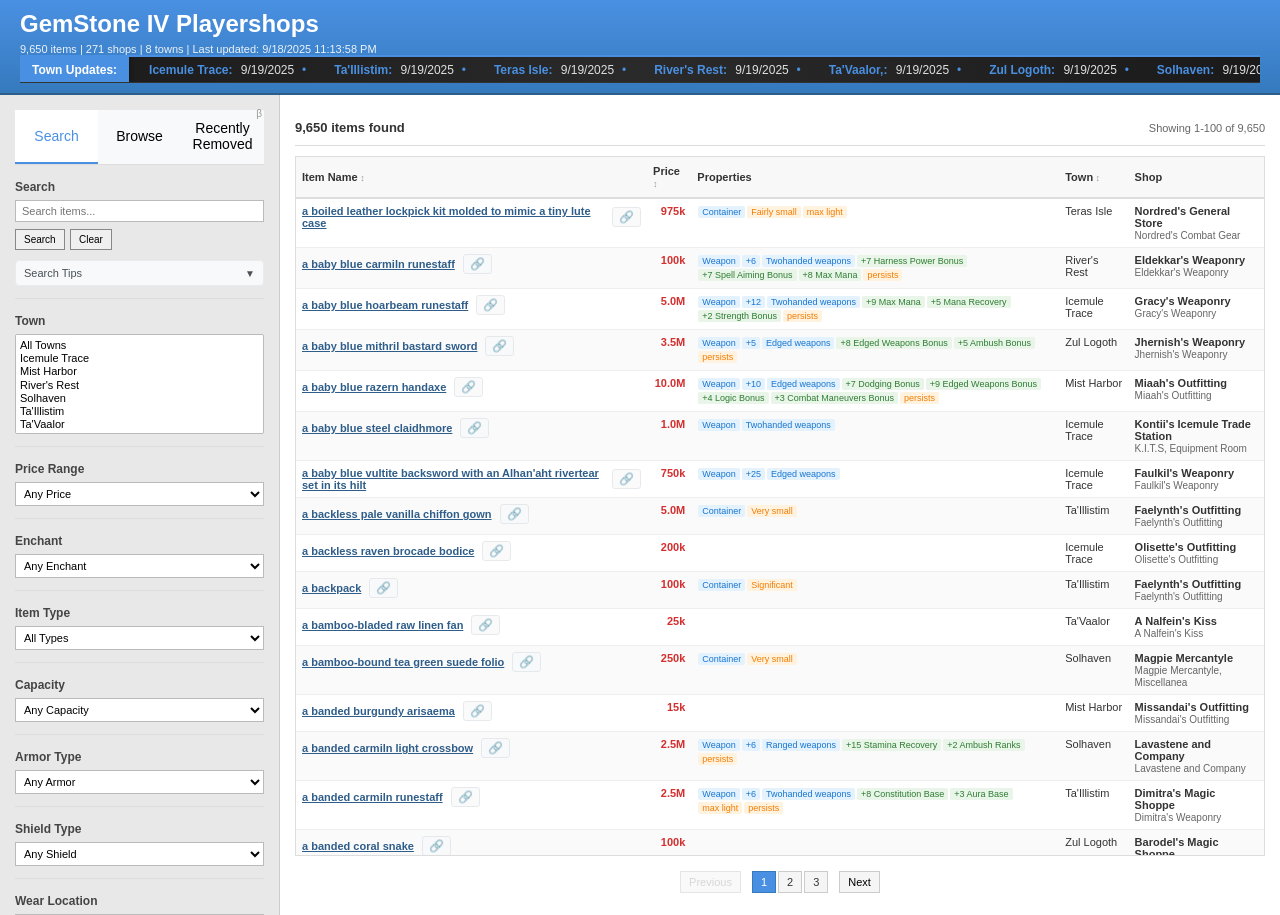
==== commit fd541556: "Remove useless miscellaneous item type tag - Remove assignment of 'miscellaneous' itemType for uncat" ====
--- a/index.html
+++ b/index.html
@@ -107,7 +107,6 @@
                         <option value="container">Containers</option>
                         <option value="jewelry">Jewelry</option>
                         <option value="gemstone">Gemstones</option>
-                        <option value="miscellaneous">Miscellaneous</option>
                     </select>
                 </div>
 
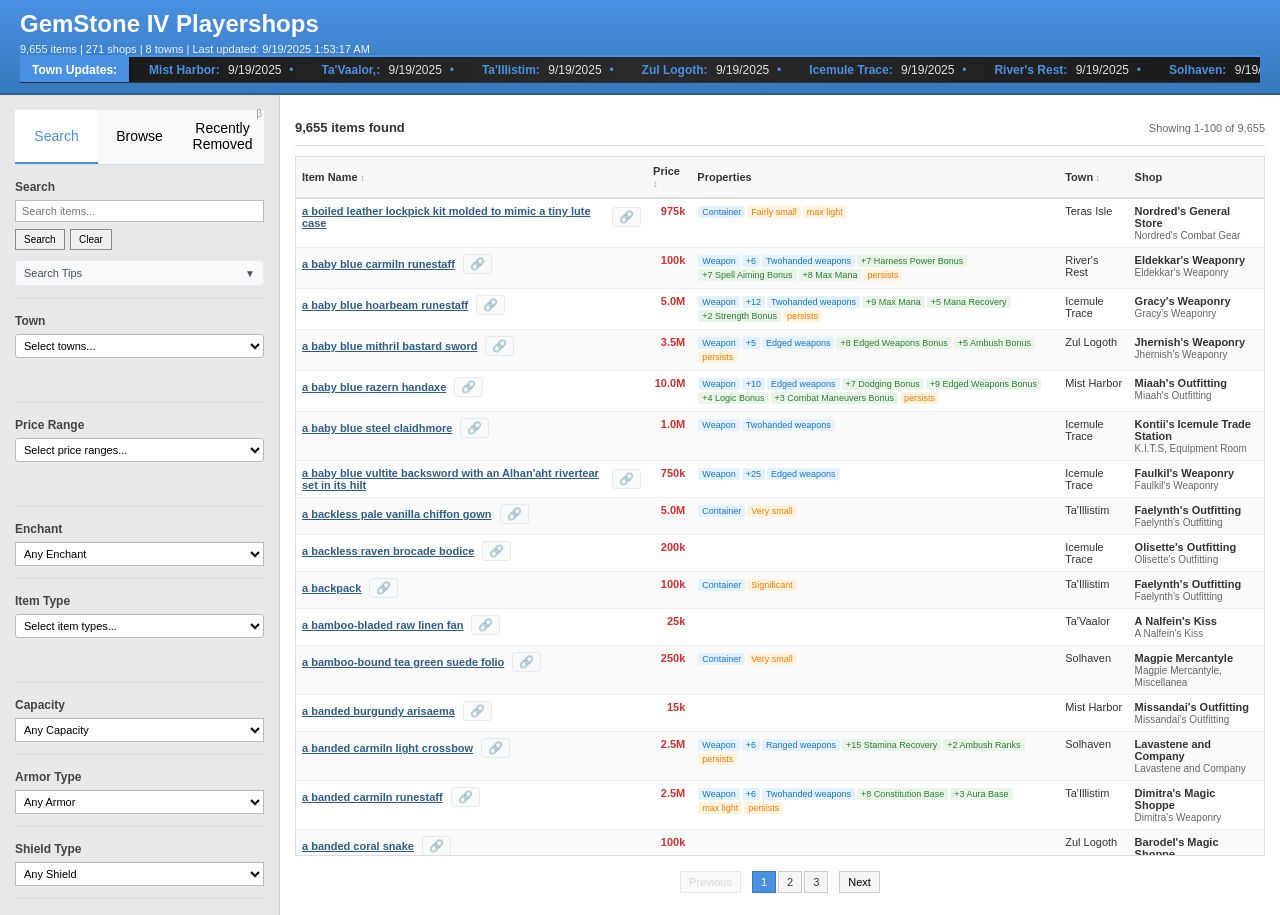
==== commit 472a8a32: "Implement multi-select filters with tag display - Add MultiSelectFilter class to manage multiple sel" ====
--- a/index.html
+++ b/index.html
@@ -61,15 +61,16 @@
 
                 <div class="filter-section">
                     <h3>Town</h3>
-                    <select id="town-filter" multiple size="10">
-                        <option value="">All Towns</option>
-                    </select>
+                    <select id="town-filter" class="multi-select-dropdown">
+                        <option value="" disabled selected>Select towns...</option>
+                    </select>
+                    <div id="town-tags" class="filter-tags"></div>
                 </div>
 
                 <div class="filter-section">
                     <h3>Price Range</h3>
-                    <select id="price-filter">
-                        <option value="">Any Price</option>
+                    <select id="price-filter" class="multi-select-dropdown">
+                        <option value="" disabled selected>Select price ranges...</option>
                         <option value="0-1000">Under 1k</option>
                         <option value="1000-10000">1k - 10k</option>
                         <option value="10000-100000">10k - 100k</option>
@@ -80,6 +81,7 @@
                         <option value="10000000-50000000">10M - 50M</option>
                         <option value="50000000-999999999">Over 50M</option>
                     </select>
+                    <div id="price-tags" class="filter-tags"></div>
                 </div>
 
                 <div class="filter-section">
@@ -99,8 +101,8 @@
 
                 <div class="filter-section">
                     <h3>Item Type</h3>
-                    <select id="item-type-filter">
-                        <option value="">All Types</option>
+                    <select id="item-type-filter" class="multi-select-dropdown">
+                        <option value="" disabled selected>Select item types...</option>
                         <option value="weapon">Weapons</option>
                         <option value="armor">Armor</option>
                         <option value="shield">Shields</option>
@@ -108,6 +110,7 @@
                         <option value="jewelry">Jewelry</option>
                         <option value="gemstone">Gemstones</option>
                     </select>
+                    <div id="item-type-tags" class="filter-tags"></div>
                 </div>
 
                 <div class="filter-section">
--- a/style.css
+++ b/style.css
@@ -248,6 +248,47 @@
     margin: 1px;
     border-radius: 2px;
     font-size: 9px;
+}
+
+/* Multi-select filter tags */
+.filter-tags {
+    margin-top: 8px;
+    min-height: 24px;
+}
+
+.filter-tag {
+    display: inline-block;
+    background: #4a90e2;
+    color: white;
+    padding: 3px 8px;
+    margin: 2px 4px 2px 0;
+    border-radius: 12px;
+    font-size: 11px;
+    cursor: pointer;
+    transition: background-color 0.2s;
+}
+
+.filter-tag:hover {
+    background: #357abd;
+}
+
+.filter-tag .remove {
+    margin-left: 5px;
+    font-weight: bold;
+    cursor: pointer;
+}
+
+.filter-tag .remove:hover {
+    color: #ff9999;
+}
+
+.multi-select-dropdown {
+    width: 100%;
+    padding: 4px;
+    border: 1px solid #ccc;
+    border-radius: 3px;
+    background: white;
+    cursor: pointer;
 }
 
 .property-tag.enhancive {
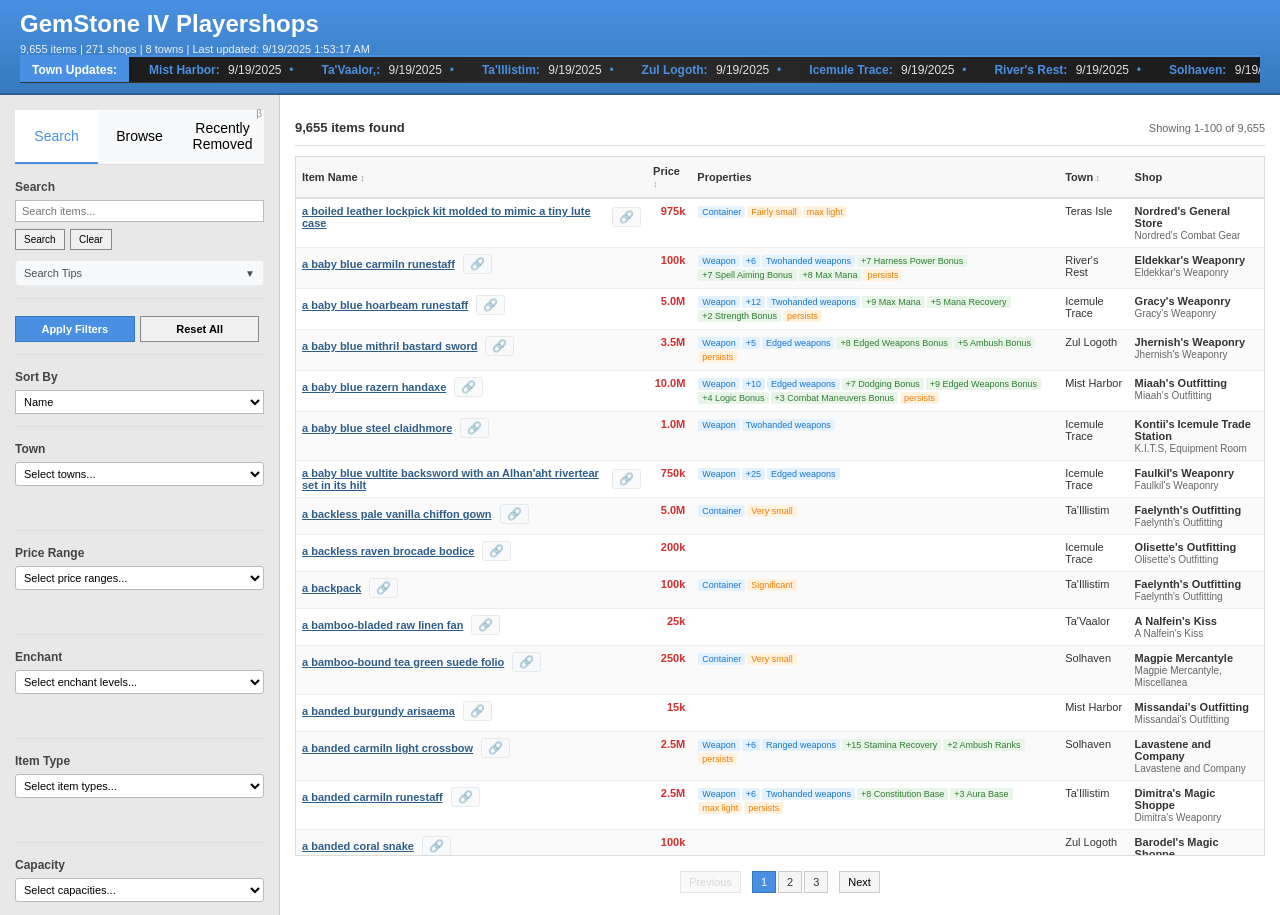
==== commit ebe7e685: "Convert all filters to multi-select dropdowns with tags - Convert ALL filter dropdowns to multi-sele" ====
--- a/index.html
+++ b/index.html
@@ -60,6 +60,24 @@
                     </div>
 
                 <div class="filter-section">
+                    <button id="apply-filters">Apply Filters</button>
+                    <button id="reset-filters">Reset All</button>
+                </div>
+
+                <div class="filter-section">
+                    <h3>Sort By</h3>
+                    <select id="sort-filter">
+                        <option value="name">Name</option>
+                        <option value="price-asc">Price (Low to High)</option>
+                        <option value="price-desc">Price (High to Low)</option>
+                        <option value="enchant-desc">Enchant (High to Low)</option>
+                        <option value="town">Town</option>
+                        <option value="type">Item Type</option>
+                        <option value="capacity">Capacity</option>
+                    </select>
+                </div>
+
+                <div class="filter-section">
                     <h3>Town</h3>
                     <select id="town-filter" class="multi-select-dropdown">
                         <option value="" disabled selected>Select towns...</option>
@@ -86,8 +104,8 @@
 
                 <div class="filter-section">
                     <h3>Enchant</h3>
-                    <select id="enchant-filter">
-                        <option value="">Any Enchant</option>
+                    <select id="enchant-filter" class="multi-select-dropdown">
+                        <option value="" disabled selected>Select enchant levels...</option>
                         <option value="15">+15 or higher</option>
                         <option value="20">+20 or higher</option>
                         <option value="25">+25 or higher</option>
@@ -97,6 +115,7 @@
                         <option value="45">+45 or higher</option>
                         <option value="50">+50 or higher</option>
                     </select>
+                    <div id="enchant-tags" class="filter-tags"></div>
                 </div>
 
                 <div class="filter-section">
@@ -115,8 +134,8 @@
 
                 <div class="filter-section">
                     <h3>Capacity</h3>
-                    <select id="capacity-filter">
-                        <option value="">Any Capacity</option>
+                    <select id="capacity-filter" class="multi-select-dropdown">
+                        <option value="" disabled selected>Select capacities...</option>
                         <option value="very small">Very Small</option>
                         <option value="small">Small</option>
                         <option value="fairly small">Fairly Small</option>
@@ -132,35 +151,38 @@
                         <option value="huge">Huge</option>
                         <option value="gigantic">Gigantic</option>
                     </select>
+                    <div id="capacity-tags" class="filter-tags"></div>
                 </div>
 
                 <div class="filter-section">
                     <h3>Armor Type</h3>
-                    <select id="armor-type-filter">
-                        <option value="">Any Armor</option>
+                    <select id="armor-type-filter" class="multi-select-dropdown">
+                        <option value="" disabled selected>Select armor types...</option>
                         <option value="cloth">Cloth</option>
                         <option value="leather">Leather</option>
                         <option value="scale">Scale</option>
                         <option value="chain">Chain</option>
                         <option value="plate">Plate</option>
                     </select>
+                    <div id="armor-type-tags" class="filter-tags"></div>
                 </div>
 
                 <div class="filter-section">
                     <h3>Shield Type</h3>
-                    <select id="shield-type-filter">
-                        <option value="">Any Shield</option>
+                    <select id="shield-type-filter" class="multi-select-dropdown">
+                        <option value="" disabled selected>Select shield types...</option>
                         <option value="small">Small Shield</option>
                         <option value="medium">Medium Shield</option>
                         <option value="large">Large Shield</option>
                         <option value="tower">Tower Shield</option>
                     </select>
+                    <div id="shield-type-tags" class="filter-tags"></div>
                 </div>
 
                 <div class="filter-section">
                     <h3>Wear Location</h3>
-                    <select id="wear-location-filter">
-                        <option value="">Any Location</option>
+                    <select id="wear-location-filter" class="multi-select-dropdown">
+                        <option value="" disabled selected>Select wear locations...</option>
                         <option value="pin">Pin</option>
                         <option value="head">Head</option>
                         <option value="hair">Hair</option>
@@ -186,12 +208,36 @@
                         <option value="socks">Socks</option>
                         <option value="feet">Feet</option>
                     </select>
+                    <div id="wear-location-tags" class="filter-tags"></div>
+                </div>
+
+                <div class="filter-section">
+                    <h3>Gemstone Rarity</h3>
+                    <select id="gemstone-rarity-filter" class="multi-select-dropdown">
+                        <option value="" disabled selected>Select rarities...</option>
+                        <option value="common">Common</option>
+                        <option value="rare">Rare</option>
+                        <option value="regional">Regional</option>
+                        <option value="legendary">Legendary</option>
+                    </select>
+                    <div id="gemstone-rarity-tags" class="filter-tags"></div>
+                </div>
+
+                <div class="filter-section">
+                    <h3>Gemstone Property Count</h3>
+                    <select id="gemstone-properties-filter" class="multi-select-dropdown">
+                        <option value="" disabled selected>Select property counts...</option>
+                        <option value="1">1 Property</option>
+                        <option value="2">2 Properties</option>
+                        <option value="3">3 Properties</option>
+                    </select>
+                    <div id="gemstone-properties-tags" class="filter-tags"></div>
                 </div>
 
                 <div class="filter-section">
                     <h3>Skill Required</h3>
-                    <select id="skill-filter">
-                        <option value="">Any Skill</option>
+                    <select id="skill-filter" class="multi-select-dropdown">
+                        <option value="" disabled selected>Select skills...</option>
                         <option value="edged weapons">Edged Weapons</option>
                         <option value="blunt weapons">Blunt Weapons</option>
                         <option value="two handed weapons">Two Handed Weapons</option>
@@ -203,53 +249,22 @@
                         <option value="shield use">Shield Use</option>
                         <option value="armor use">Armor Use</option>
                     </select>
+                    <div id="skill-tags" class="filter-tags"></div>
                 </div>
 
                 <div class="filter-section">
                     <h3>Special Properties</h3>
-                    <label><input type="checkbox" id="enhancive-filter"> Enhancive</label><br>
-                    <label><input type="checkbox" id="persists-filter"> Persists</label><br>
-                    <label><input type="checkbox" id="crumbly-filter"> Crumbly</label><br>
-                    <label><input type="checkbox" id="flares-filter"> Has Flares</label>
-                </div>
-
-                <div class="filter-section">
-                    <h3>Gemstone Rarity</h3>
-                    <select id="gemstone-rarity-filter">
-                        <option value="">Any Rarity</option>
-                        <option value="common">Common</option>
-                        <option value="rare">Rare</option>
-                        <option value="regional">Regional</option>
-                        <option value="legendary">Legendary</option>
-                    </select>
-                </div>
-
-                <div class="filter-section">
-                    <h3>Gemstone Property Count</h3>
-                    <select id="gemstone-properties-filter">
-                        <option value="">Any Amount</option>
-                        <option value="1">1 Property</option>
-                        <option value="2">2 Properties</option>
-                        <option value="3">3 Properties</option>
-                    </select>
-                </div>
-
-                <div class="filter-section">
-                    <h3>Sort By</h3>
-                    <select id="sort-filter">
-                        <option value="name">Name</option>
-                        <option value="price-asc">Price (Low to High)</option>
-                        <option value="price-desc">Price (High to Low)</option>
-                        <option value="enchant-desc">Enchant (High to Low)</option>
-                        <option value="town">Town</option>
-                        <option value="type">Item Type</option>
-                        <option value="capacity">Capacity</option>
-                    </select>
-                </div>
-
-                <div class="filter-section">
-                    <button id="apply-filters">Apply Filters</button>
-                    <button id="reset-filters">Reset All</button>
+                    <select id="special-properties-filter" class="multi-select-dropdown">
+                        <option value="" disabled selected>Select special properties...</option>
+                        <option value="enhancive">Enhancive</option>
+                        <option value="persists">Persists</option>
+                        <option value="crumbly">Crumbly</option>
+                        <option value="flares">Has Flares</option>
+                        <option value="holy">Holy</option>
+                        <option value="max_light">Max Light</option>
+                        <option value="max_deep">Max Deep</option>
+                    </select>
+                    <div id="special-properties-tags" class="filter-tags"></div>
                 </div>
                 </div>
 
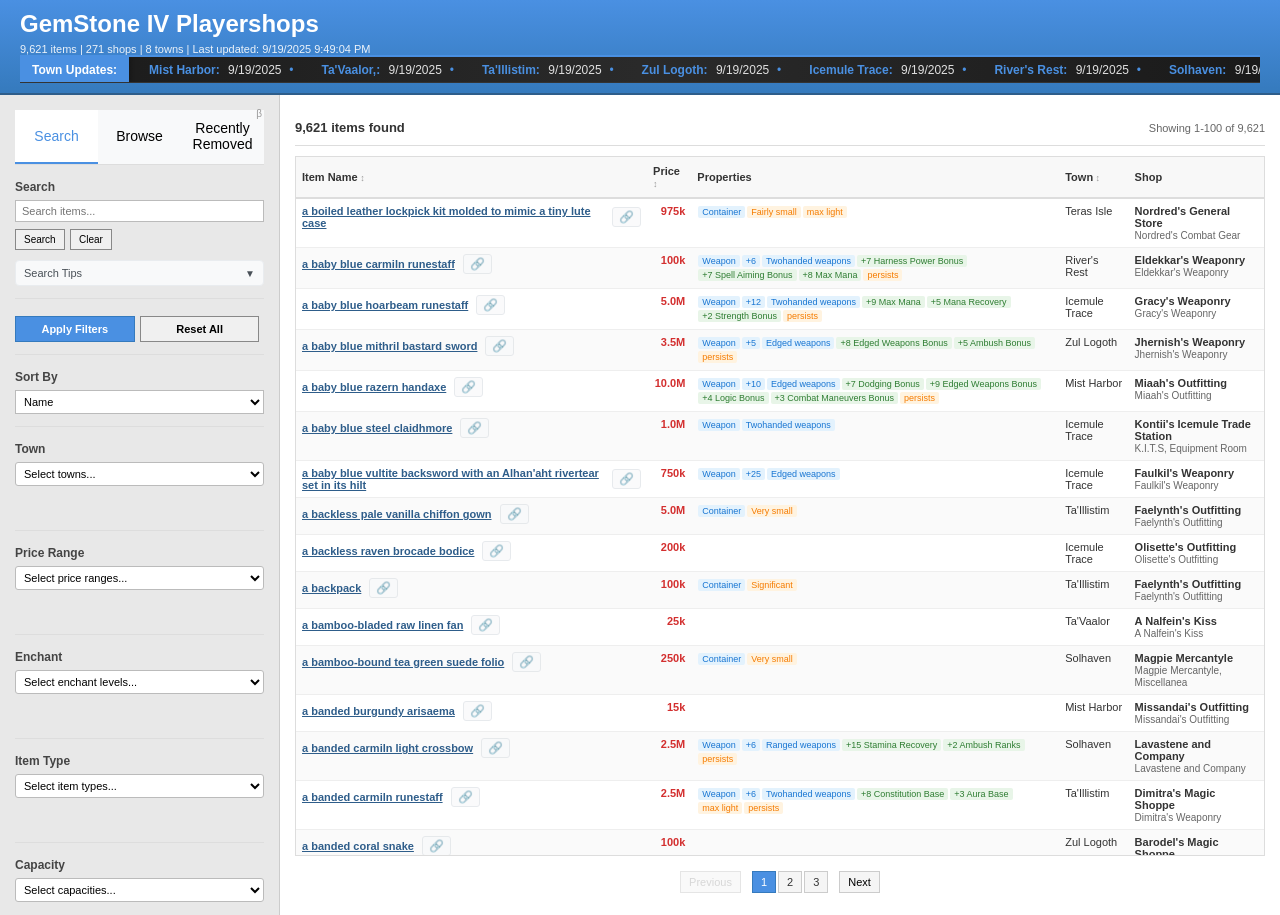
==== commit 0acd46c6: "Update frontend for new removed items retention policy - Update description to reflect 14-180 day re" ====
--- a/index.html
+++ b/index.html
@@ -297,7 +297,8 @@
                 <div id="removed-mode" class="mode-content" style="display: none;">
                     <div class="filter-section">
                         <h3>Recently Removed Items</h3>
-                        <p class="mode-description">Items removed from shops in the last 14 days</p>
+                        <p class="mode-description">Items removed from shops (retained for 14-180 days based on data size)</p>
+                        <p class="disclaimer"><strong>DISCLAIMER:</strong> Not a source of truth on sales price. Items listed have been removed from shops, by what means is unknown.</p>
 
                         <input type="text" id="removed-search-input" placeholder="Search removed items..." />
                         <button id="removed-search-btn">Search</button>
--- a/style.css
+++ b/style.css
@@ -1230,6 +1230,17 @@
     line-height: 1.3;
 }
 
+.disclaimer {
+    font-size: 11px;
+    color: #b71c1c;
+    background: #ffebee;
+    border-left: 3px solid #f44336;
+    padding: 8px 12px;
+    margin: 10px 0;
+    border-radius: 3px;
+    line-height: 1.4;
+}
+
 /* Removed mode tab styling */
 #removed-tab {
     position: relative;
